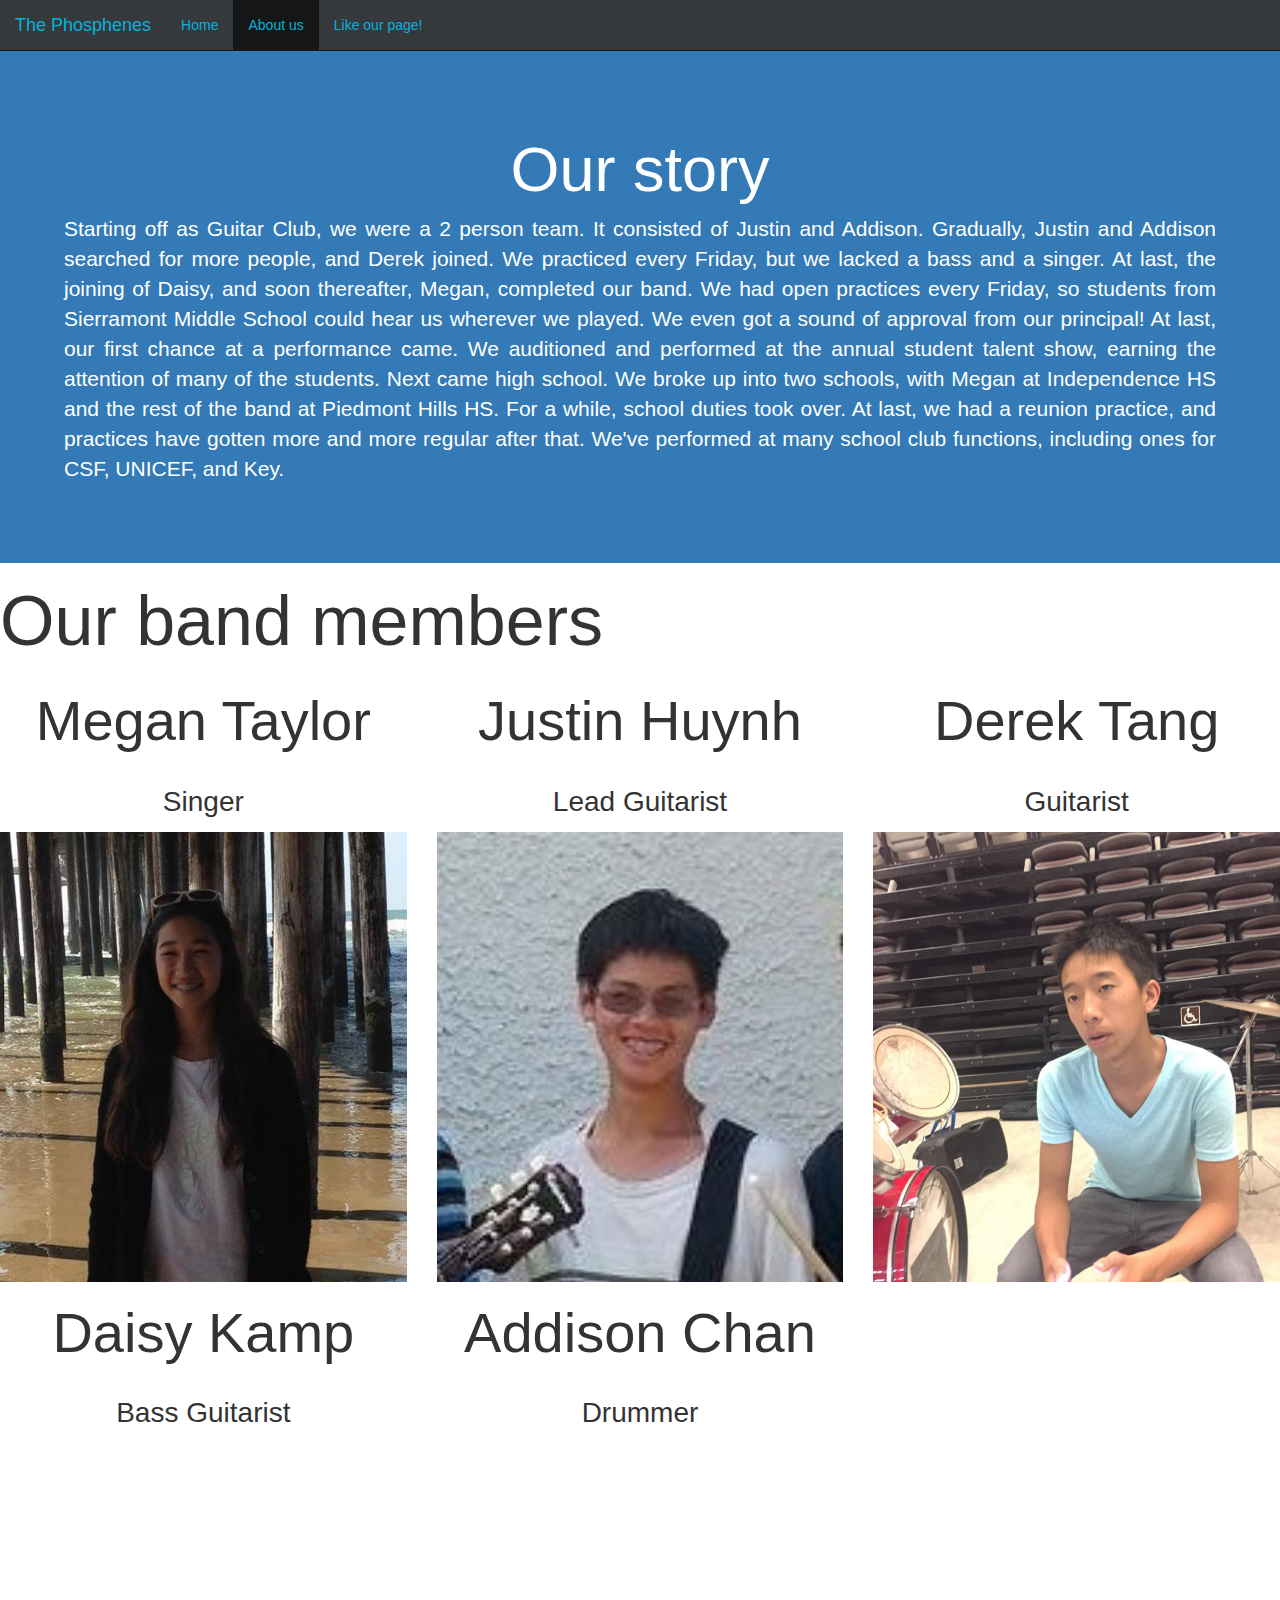
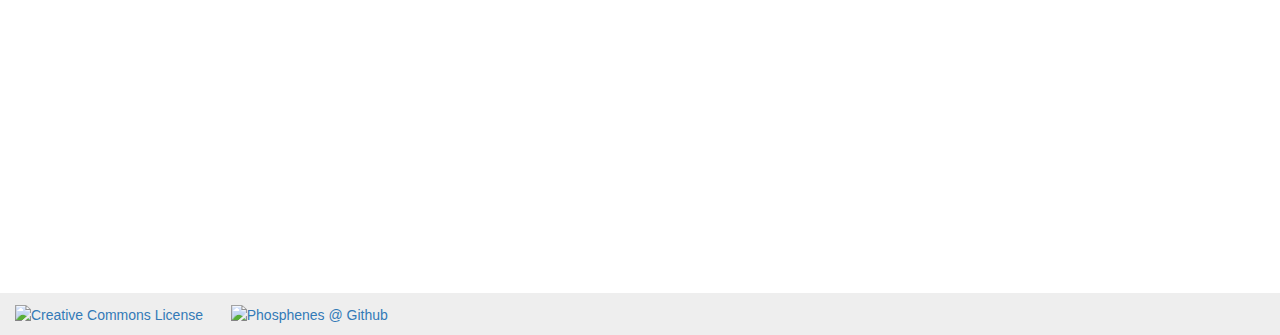
==== about_us/index.html @ f35f1b52 "Update index.html" ====
<!DOCTYPE html>
<html lang="en">
  <head>
    <meta charset="UTF-8">
    <title>Phosphenes Official Website</title>
    <meta name="viewport" content="width=device-width, initial-scale=1, user-scalable=no">
    <link rel="icon" type="image/x-icon" href="../favicon.ico" />
    <!--scripts + stylesheets-->
    <script src="https://ajax.googleapis.com/ajax/libs/jquery/2.1.4/jquery.min.js"></script>
    <script src="index.js"></script>
    <link rel="stylesheet" href="https://maxcdn.bootstrapcdn.com/bootstrap/3.3.4/css/bootstrap.min.css">
    <link rel="stylesheet" href="https://necolas.github.io/normalize.css/3.0.2/normalize.css">
    <link rel="stylesheet" href="../bootstrap-theme.css">
    <script src="https://maxcdn.bootstrapcdn.com/bootstrap/3.3.4/js/bootstrap.min.js"></script>
    <link rel="stylesheet" href="index.css">
    <!--/scripts + stylesheets-->
  </head>
  <body>
  <!--fb crud -->
  <div id="fb-root"></div>
<script>(function(d, s, id) {
  var js, fjs = d.getElementsByTagName(s)[0];
  if (d.getElementById(id)) return;
  js = d.createElement(s); js.id = id;
  js.src = "//connect.facebook.net/en_US/sdk.js#xfbml=1&version=v2.3";
  fjs.parentNode.insertBefore(js, fjs);
}(document, 'script', 'facebook-jssdk'));</script>
  <!--fb crud -->
    <nav class="navbar navbar-default navbar-static-top">
      <div class="container-fluid">
        <div class="navbar-header">
        <a class="navbar-brand" href="http://phosphenes.tk/">The Phosphenes</a>
        </div>
        <div>
          <ul class="nav navbar-nav">
            <li><a href="http://phosphenes.tk/">Home</a></li>
            <li class="active"><a href="#">About us</a></li>
            <li><a href="https://www.facebook.com/thephosphene5">Like our page!</a></li>
          </ul>
        </div>
      </div>
    </nav>
    <div class="jumbotron">
            <h1>Our story</h1>
            <p>Starting off as Guitar Club, we were a 2 person team. It consisted of Justin and Addison. Gradually, Justin and Addison searched for more people, and Derek joined. We practiced every Friday, but we lacked a bass and a singer. At last, the joining of Daisy, and soon thereafter, Megan, completed our band. 
    We had open practices every Friday, so students from Sierramont Middle School could hear us wherever we played. We even got a sound of approval from our principal! At last, our first chance at a performance came. We auditioned and performed at the annual student talent show, earning the attention of many of the students. 
    Next came high school. We broke up into two schools, with Megan at Independence HS and the rest of the band at Piedmont Hills HS. For a while, school duties took over. At last, we had a reunion practice, and practices have gotten more and more regular after that. 
    We've performed at many school club functions, including ones for CSF, UNICEF, and Key.</p>
    </div>
      <div class="row">
        <div class="col-xs-12 bandmemberparent">
          <h1>Our band members</h1>
        </div>
      </div>
      <div class="row">
        <div class="col-md-4 bandmember"> <h2>Megan Taylor</h2> <br> <p>Singer</p> <div id="Megan" class="box"></div></div>
        <div class="col-md-4 bandmember"> <h2>Justin Huynh</h2> <br> <p>Lead Guitarist</p> <div id="Justin" class="box"></div></div>
        <div class="col-md-4 bandmember"> <h2>Derek Tang</h2> <br> <p>Guitarist</p> <div id="Derek" class="box"></div></div>
      </div>
      <div class="row">
        <div class="col-md-4 bandmember"> <h2>Daisy Kamp</h2> <br> <p>Bass Guitarist</p> <div id="Daisy" class="box"></div></div>
        <div class="col-md-4 bandmember"> <h2>Addison Chan</h2> <br> <p>Drummer</p> <div id="Addison" class="box"></div></div>
        <div class="col-md-4 bandmember whitefill"></div>
      </div>
    </div>
    <footer>
      <ul class="graycolor">
        <li><a rel="license" href="http://creativecommons.org/licenses/by-nc-sa/4.0/"><img alt="Creative Commons License" style="border-width:0" src="https://i.creativecommons.org/l/by-nc-sa/4.0/80x15.png" /></a><br /></li>
        <li><div class="fb-like" data-href="https://www.facebook.com/thephosphene5" data-layout="button_count" data-action="like" data-show-faces="true" data-share="false"></div></div></li>
        <li id="sq"><a href="https://github.com/addcn14/phosphenes"><img alt="Phosphenes @ Github" src="http://phosphenes.tk/GitHub-Mark-32px.png" width="20" height="20" /></a></li> 
      </ul>
    </footer>
    <!--scripts-->
    <!-- Glad I don't need this
    <script src="https://maxcdn.bootstrapcdn.com/bootstrap/3.3.4/js/bootstrap.min.js"></script>
    <script src="../viewport-units-buggyfill.js"></script>
    <script>window.viewportUnitsBuggyfill.init({

    // milliseconds to delay between updates of viewport-units
    // caused by orientationchange, pageshow, resize events
    refreshDebounceWait: 250,

    // provide hacks plugin to make the contentHack property work correctly.
    hacks: window.viewportUnitsBuggyfillHacks

    });</script>
    -->
    <!--scripts-->
  </body>
</html>
---- about_us/index.css ----
.whitefill {
  background-color:white;
}
.bandmemberparent h1{
  text-align:left;
  font-size:5em;
}
.bandmember h2{
  text-align:center;
  font-size:4em;
}
.bandmember p{
  text-align:center;
  font-size:2em;
}
li{
  list-style-type:none;
  display:inline-block;
  clear:none;
}
footer ul{
  background-color:#eee;
  padding:10px;
  margin:0px;
}
footer ul li {
  padding: 0px 5px;
}
#Megan {
  float:center;
  background-image:url("Megan.jpg");
  background-repeat:no-repeat;
  background-attachment:scroll;
  background-size:cover;
}
.box {
  height:50vh;
}
#Justin {
  float:center;
  background-image:url("Justin.jpg");
  background-repeat:no-repeat;
  background-attachment:scroll;
  background-size:cover;
}
#Derek {
  float:center;
  background-image:url("Derek.jpg");
  background-repeat:no-repeat;
  background-attachment:scroll;
  background-size:cover;
}
#Daisy {
  float:center;
  background-image:url("Daisy.jpg");
  background-repeat:no-repeat;
  background-attachment:scroll;
  background-size:cover;
}
#Addison {
  float:center;
  background-image:url("Addison.jpg");
  background-repeat:no-repeat;
  background-attachment:scroll;
  background-size:cover;
}
.jumbotron {
  text-align:justify;
  padding:5vw;
  margin:0px;
}
.jumbotron h1 {
  text-align:center;
}
.navbar {
  margin:0px;
}
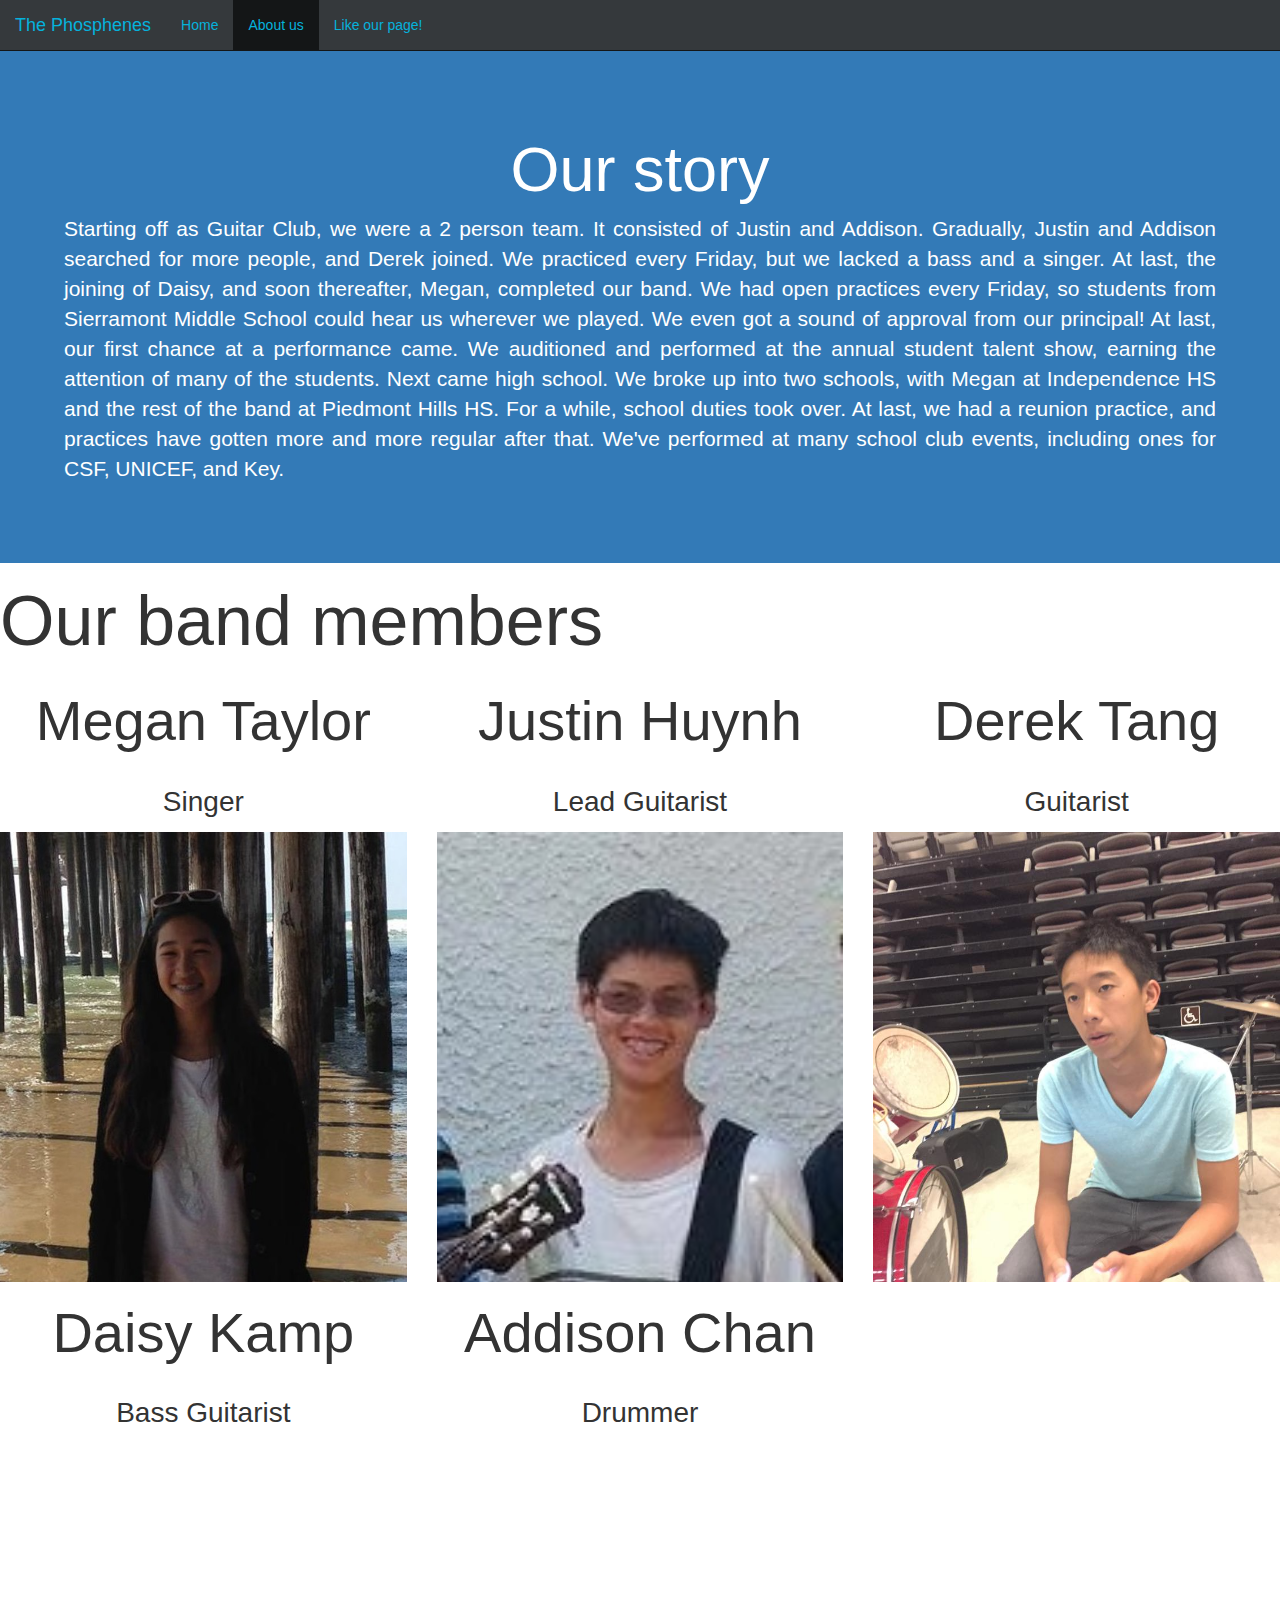
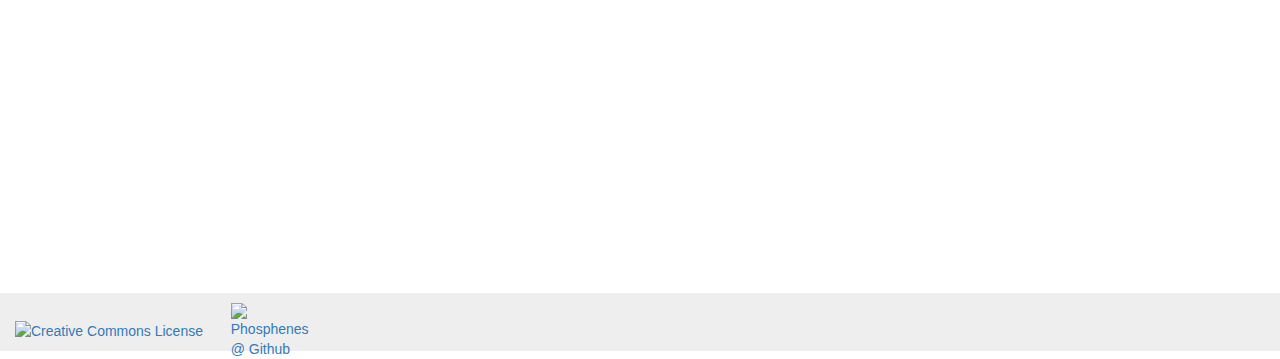
==== commit 4ee27423: "Update index.html" ====
--- a/about_us/index.html
+++ b/about_us/index.html
@@ -45,7 +45,7 @@
             <p>Starting off as Guitar Club, we were a 2 person team. It consisted of Justin and Addison. Gradually, Justin and Addison searched for more people, and Derek joined. We practiced every Friday, but we lacked a bass and a singer. At last, the joining of Daisy, and soon thereafter, Megan, completed our band. 
     We had open practices every Friday, so students from Sierramont Middle School could hear us wherever we played. We even got a sound of approval from our principal! At last, our first chance at a performance came. We auditioned and performed at the annual student talent show, earning the attention of many of the students. 
     Next came high school. We broke up into two schools, with Megan at Independence HS and the rest of the band at Piedmont Hills HS. For a while, school duties took over. At last, we had a reunion practice, and practices have gotten more and more regular after that. 
-    We've performed at many school club functions, including ones for CSF, UNICEF, and Key.</p>
+    We've performed at many school club events, including ones for CSF, UNICEF, and Key.</p>
     </div>
       <div class="row">
         <div class="col-xs-12 bandmemberparent">
--- a/about_us/index.css
+++ b/about_us/index.css
@@ -75,3 +75,7 @@
 .navbar {
   margin:0px;
 }
+#sq{
+  height:20px;
+  width:20px;
+}
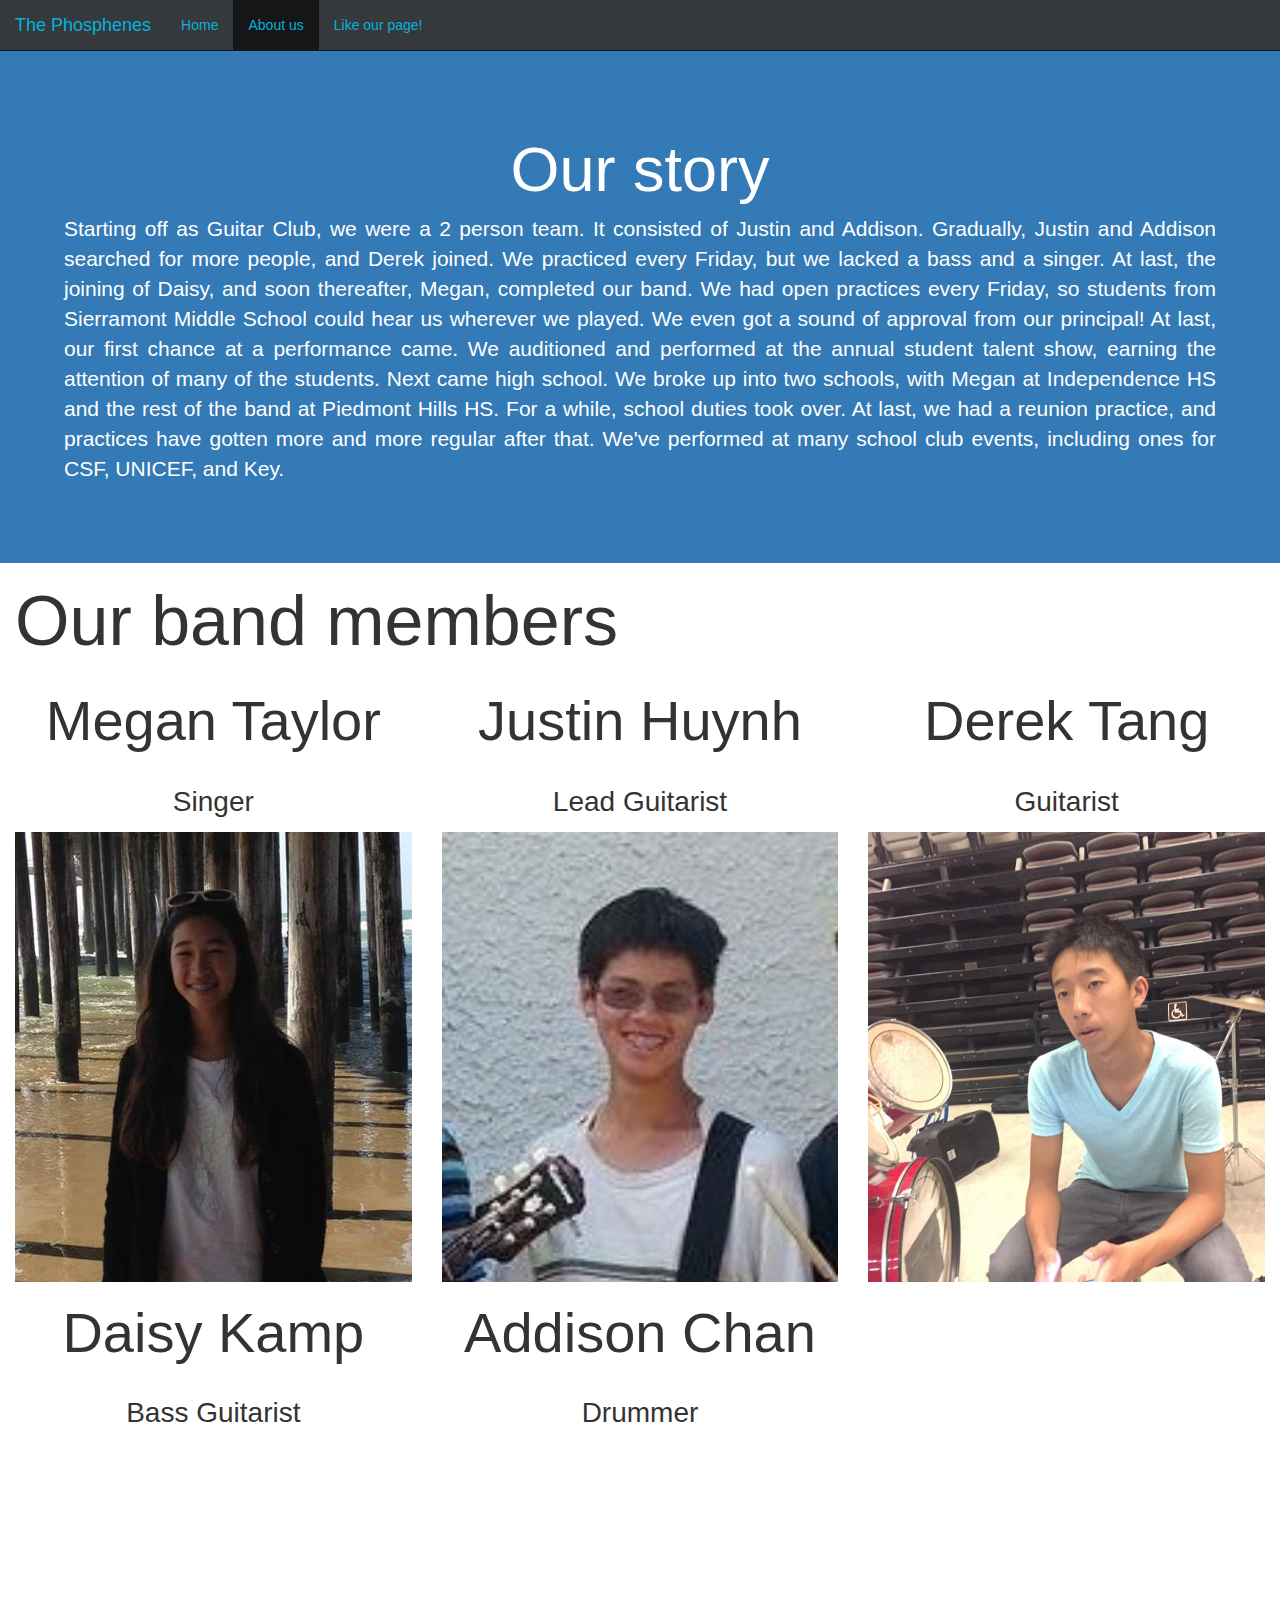
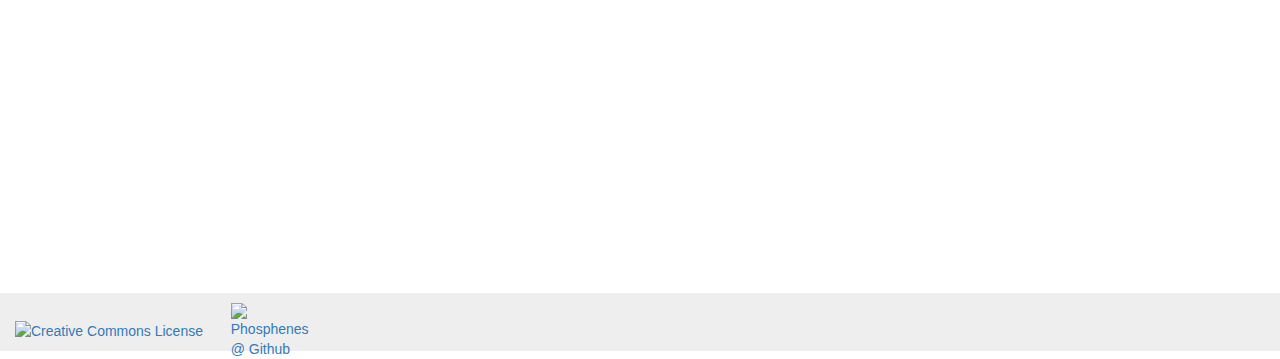
==== commit 35a9a861: "Update index.html" ====
--- a/about_us/index.html
+++ b/about_us/index.html
@@ -5,15 +5,12 @@
     <title>Phosphenes Official Website</title>
     <meta name="viewport" content="width=device-width, initial-scale=1, user-scalable=no">
     <link rel="icon" type="image/x-icon" href="../favicon.ico" />
-    <!--scripts + stylesheets-->
-    <script src="https://ajax.googleapis.com/ajax/libs/jquery/2.1.4/jquery.min.js"></script>
-    <script src="index.js"></script>
+    <!--stylesheets-->
     <link rel="stylesheet" href="https://maxcdn.bootstrapcdn.com/bootstrap/3.3.4/css/bootstrap.min.css">
     <link rel="stylesheet" href="https://necolas.github.io/normalize.css/3.0.2/normalize.css">
     <link rel="stylesheet" href="../bootstrap-theme.css">
-    <script src="https://maxcdn.bootstrapcdn.com/bootstrap/3.3.4/js/bootstrap.min.js"></script>
-    <link rel="stylesheet" href="index.css">
-    <!--/scripts + stylesheets-->
+    <link rel="stylesheet" href="index.css?v=2">
+    <!--/stylesheets-->
   </head>
   <body>
   <!--fb crud -->
@@ -71,6 +68,9 @@
       </ul>
     </footer>
     <!--scripts-->
+    <script src="https://ajax.googleapis.com/ajax/libs/jquery/2.1.4/jquery.min.js"></script>
+    <script src="index.js"></script>
+    <script src="https://maxcdn.bootstrapcdn.com/bootstrap/3.3.4/js/bootstrap.min.js"></script>
     <!-- Glad I don't need this
     <script src="https://maxcdn.bootstrapcdn.com/bootstrap/3.3.4/js/bootstrap.min.js"></script>
     <script src="../viewport-units-buggyfill.js"></script>
--- a/about_us/index.css
+++ b/about_us/index.css
@@ -79,3 +79,6 @@
   height:20px;
   width:20px;
 }
+.row{
+  margin:0px;
+}
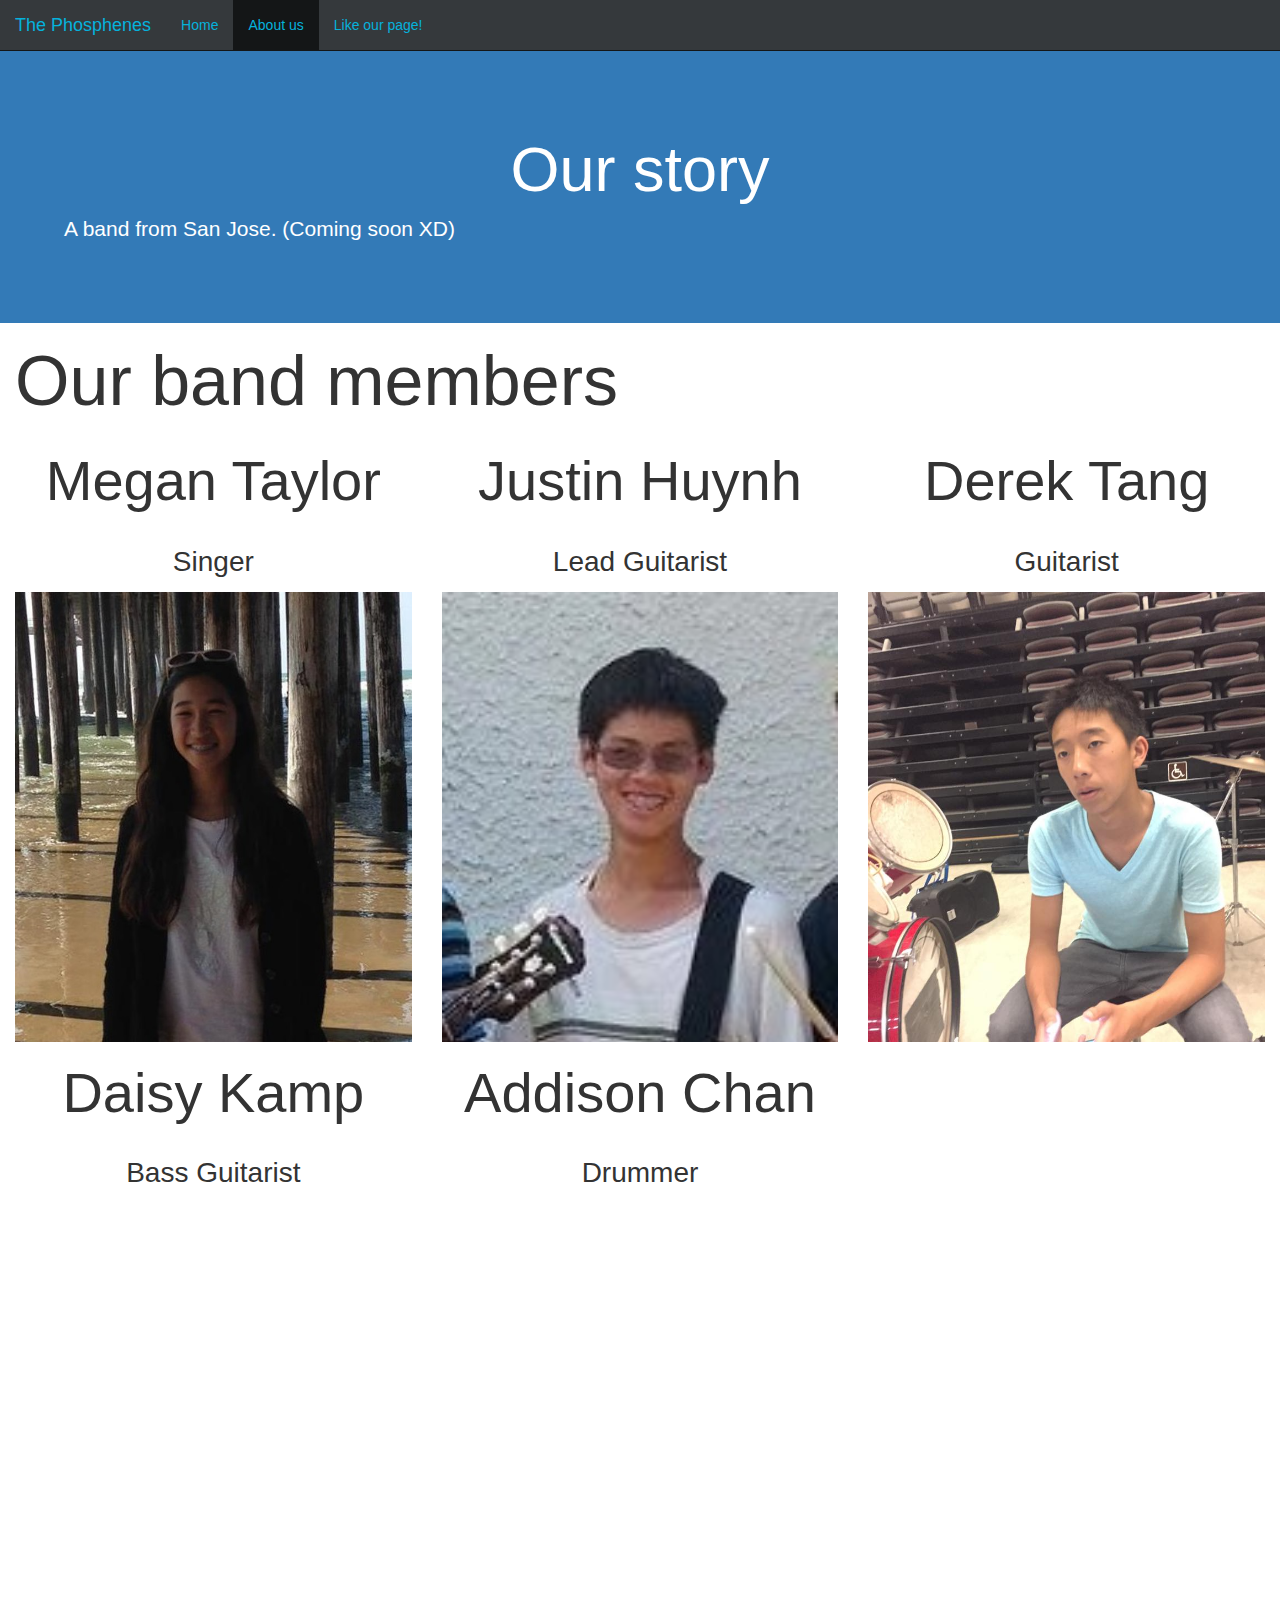
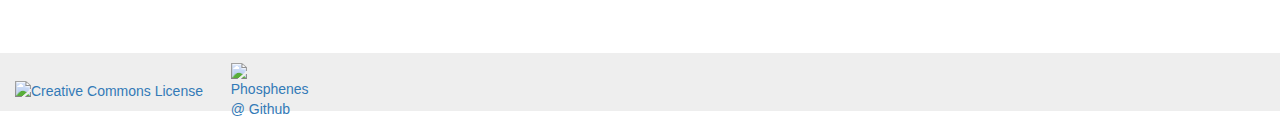
==== commit 3e63829e: "Update index.html" ====
--- a/about_us/index.html
+++ b/about_us/index.html
@@ -9,7 +9,6 @@
     <link rel="stylesheet" href="https://maxcdn.bootstrapcdn.com/bootstrap/3.3.4/css/bootstrap.min.css">
     <link rel="stylesheet" href="https://necolas.github.io/normalize.css/3.0.2/normalize.css">
     <link rel="stylesheet" href="../bootstrap-theme.css">
-    <link rel="stylesheet" href="index.css?v=2">
     <!--/stylesheets-->
   </head>
   <body>
@@ -39,10 +38,7 @@
     </nav>
     <div class="jumbotron">
             <h1>Our story</h1>
-            <p>Starting off as Guitar Club, we were a 2 person team. It consisted of Justin and Addison. Gradually, Justin and Addison searched for more people, and Derek joined. We practiced every Friday, but we lacked a bass and a singer. At last, the joining of Daisy, and soon thereafter, Megan, completed our band. 
-    We had open practices every Friday, so students from Sierramont Middle School could hear us wherever we played. We even got a sound of approval from our principal! At last, our first chance at a performance came. We auditioned and performed at the annual student talent show, earning the attention of many of the students. 
-    Next came high school. We broke up into two schools, with Megan at Independence HS and the rest of the band at Piedmont Hills HS. For a while, school duties took over. At last, we had a reunion practice, and practices have gotten more and more regular after that. 
-    We've performed at many school club events, including ones for CSF, UNICEF, and Key.</p>
+            <p>A band from San Jose. (Coming soon XD)</p>
     </div>
       <div class="row">
         <div class="col-xs-12 bandmemberparent">
@@ -69,7 +65,7 @@
     </footer>
     <!--scripts-->
     <script src="https://ajax.googleapis.com/ajax/libs/jquery/2.1.4/jquery.min.js"></script>
-    <script src="index.js"></script>
+    <script src="index.js?v=2"></script>
     <script src="https://maxcdn.bootstrapcdn.com/bootstrap/3.3.4/js/bootstrap.min.js"></script>
     <!-- Glad I don't need this
     <script src="https://maxcdn.bootstrapcdn.com/bootstrap/3.3.4/js/bootstrap.min.js"></script>
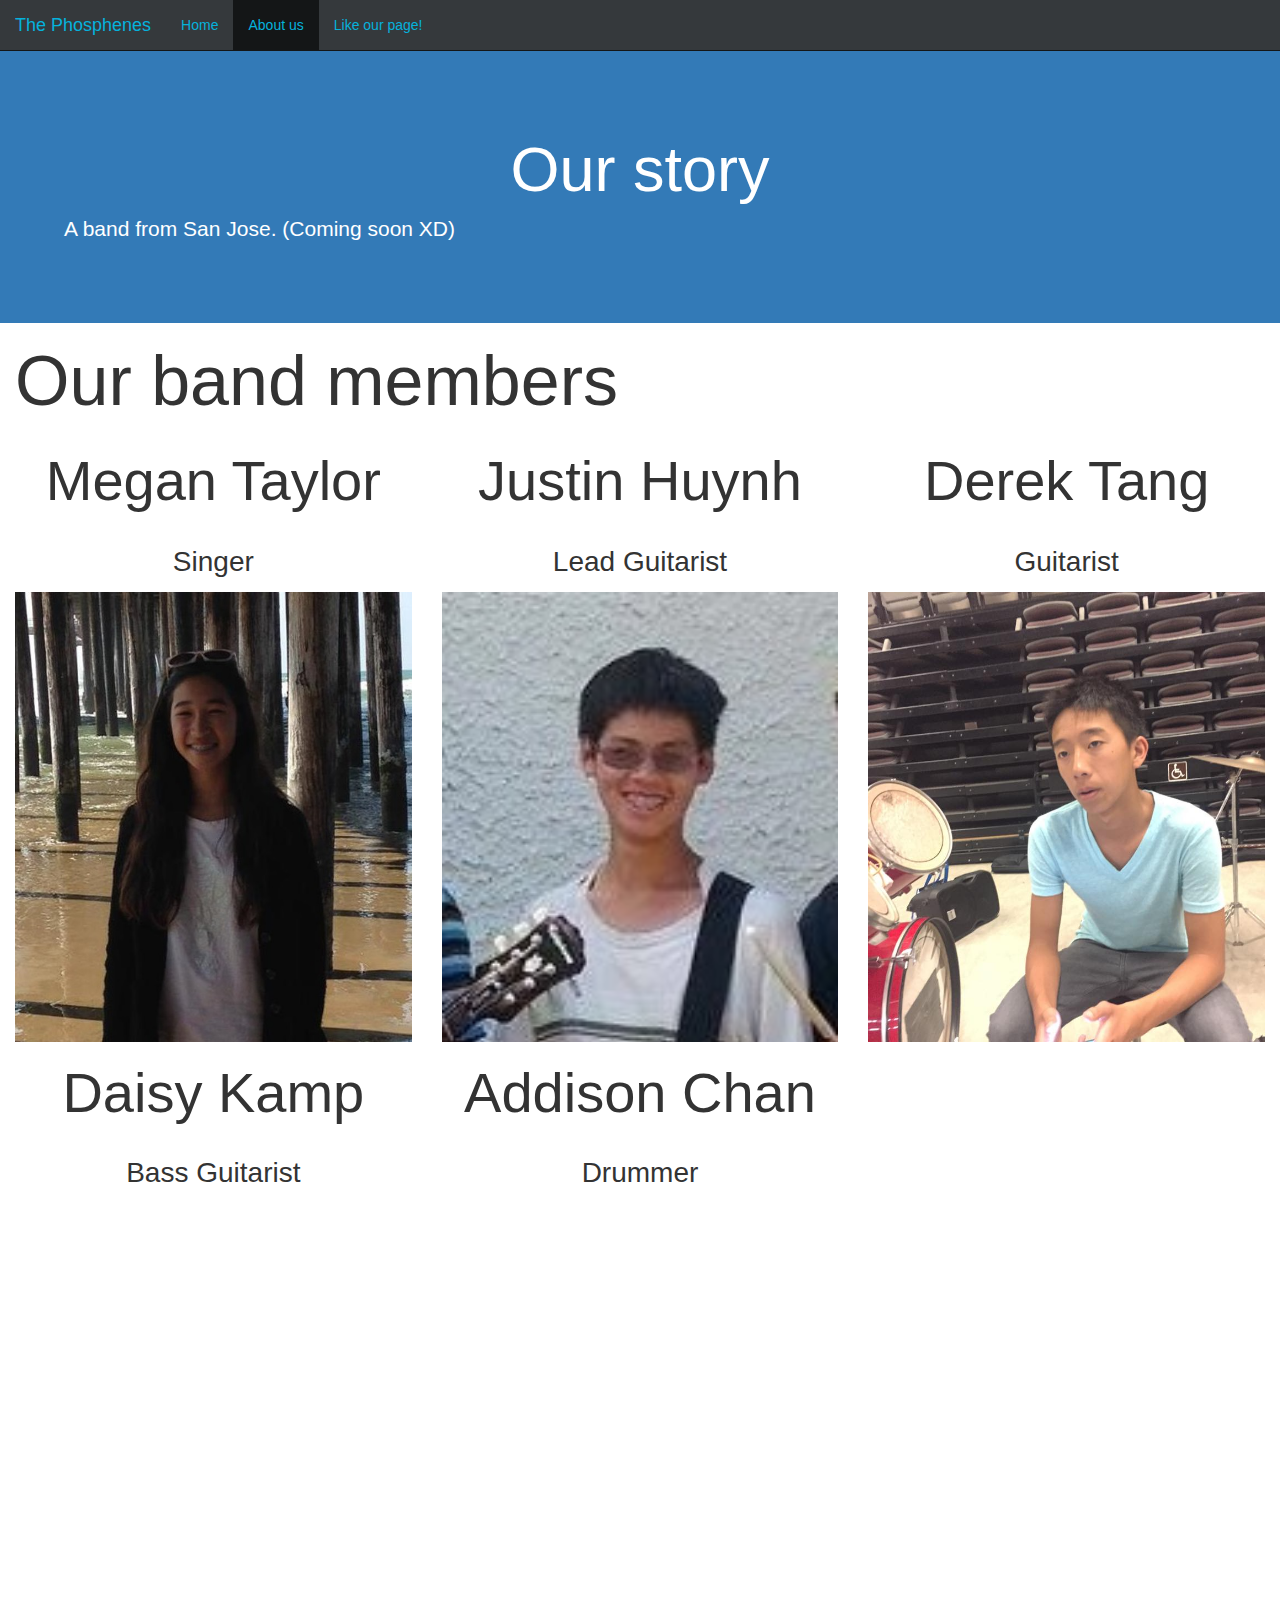
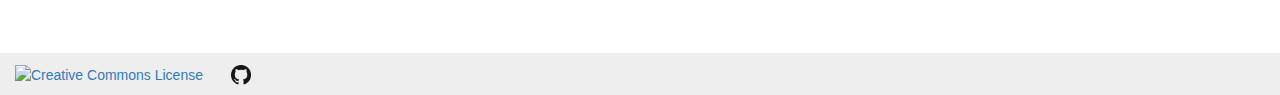
==== commit c386e96c: "loader" ====
--- a/about_us/index.html
+++ b/about_us/index.html
@@ -2,6 +2,7 @@
 <html lang="en">
   <head>
     <meta charset="UTF-8">
+<meta name="theme-color" content="#35393c">
     <title>Phosphenes Official Website</title>
     <meta name="viewport" content="width=device-width, initial-scale=1, user-scalable=no">
     <link rel="icon" type="image/x-icon" href="../favicon.ico" />
@@ -25,11 +26,11 @@
     <nav class="navbar navbar-default navbar-static-top">
       <div class="container-fluid">
         <div class="navbar-header">
-        <a class="navbar-brand" href="http://phosphenes.tk/">The Phosphenes</a>
+        <a class="navbar-brand" href="../">The Phosphenes</a>
         </div>
         <div>
           <ul class="nav navbar-nav">
-            <li><a href="http://phosphenes.tk/">Home</a></li>
+            <li><a href="../">Home</a></li>
             <li class="active"><a href="#">About us</a></li>
             <li><a href="https://www.facebook.com/thephosphene5">Like our page!</a></li>
           </ul>
@@ -60,27 +61,17 @@
       <ul class="graycolor">
         <li><a rel="license" href="http://creativecommons.org/licenses/by-nc-sa/4.0/"><img alt="Creative Commons License" style="border-width:0" src="https://i.creativecommons.org/l/by-nc-sa/4.0/80x15.png" /></a><br /></li>
         <li><div class="fb-like" data-href="https://www.facebook.com/thephosphene5" data-layout="button_count" data-action="like" data-show-faces="true" data-share="false"></div></div></li>
-        <li id="sq"><a href="https://github.com/addcn14/phosphenes"><img alt="Phosphenes @ Github" src="http://phosphenes.tk/GitHub-Mark-32px.png" width="20" height="20" /></a></li> 
+        <li id="sq"><a href="https://github.com/addcn14/phosphenes"><img alt="Phosphenes @ Github" src="../GitHub-Mark-32px.png" width="20" height="20" /></a></li>
       </ul>
     </footer>
     <!--scripts-->
     <script src="https://ajax.googleapis.com/ajax/libs/jquery/2.1.4/jquery.min.js"></script>
     <script src="index.js?v=2"></script>
     <script src="https://maxcdn.bootstrapcdn.com/bootstrap/3.3.4/js/bootstrap.min.js"></script>
-    <!-- Glad I don't need this
-    <script src="https://maxcdn.bootstrapcdn.com/bootstrap/3.3.4/js/bootstrap.min.js"></script>
-    <script src="../viewport-units-buggyfill.js"></script>
-    <script>window.viewportUnitsBuggyfill.init({
-
-    // milliseconds to delay between updates of viewport-units
-    // caused by orientationchange, pageshow, resize events
-    refreshDebounceWait: 250,
-
-    // provide hacks plugin to make the contentHack property work correctly.
-    hacks: window.viewportUnitsBuggyfillHacks
-
-    });</script>
-    -->
     <!--scripts-->
+    <!--[if lt IE 9]>
+      <script src="https://oss.maxcdn.com/html5shiv/3.7.2/html5shiv.min.js"></script>
+      <script src="https://oss.maxcdn.com/respond/1.4.2/respond.min.js"></script>
+    <![endif]-->
   </body>
 </html>
